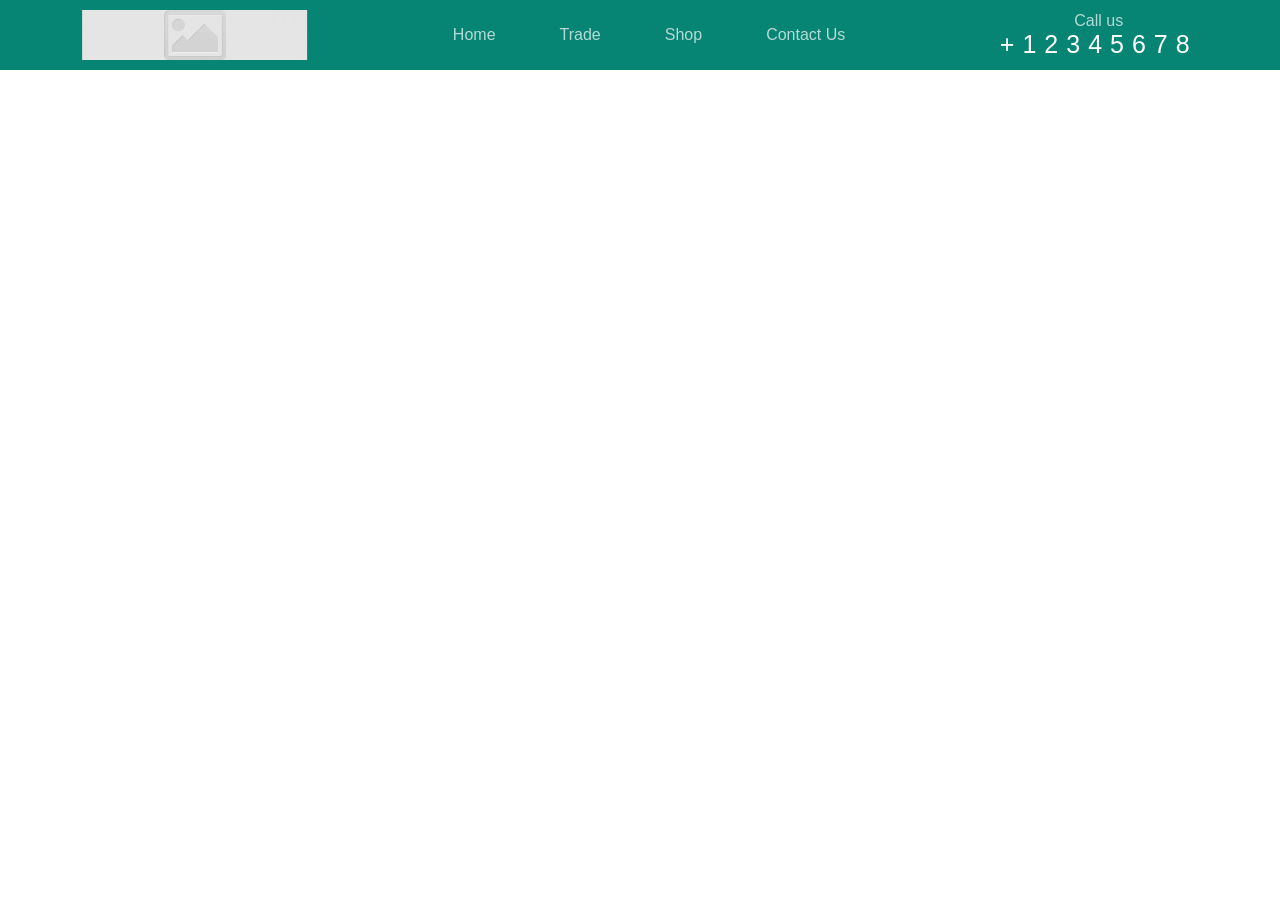
==== page.html @ 85acd27b "first" ====
<!DOCTYPE html>
<html lang="en">

<head>
    <meta charset="UTF-8">
    <meta name="viewport" content="width=device-width, initial-scale=1.0">
    <link rel="stylesheet" href="style.css">
    <title>Document</title>
</head>

<body>
    <nav class="nav">
        <img src="./images/image 9.png" alt="image">
        <ul>
            <li>
                Home
            </li>
            <li>
                Trade
            </li>
            <li>
                Shop
            </li>
            <li>
                Contact Us
            </li>
        </ul>
        <div class="contact">
            <p class="txt">Call us</p>
            <p class="num">+12345678</p>
        </div>
    </nav>
</body>

</html>
---- style.css ----
*{
    box-sizing: border-box;
    padding: 0;
    margin: 0;
    font-family:Arial, Helvetica, sans-serif;
}

.nav{
    background-color: rgb(7, 133, 116);
    display: flex;
    align-items: center;
    justify-content: space-around;
    padding: 10px;
    color: #fff;
}
.nav ul{
    display: flex;
    justify-content: space-around;
    align-items: center;
    gap: 4rem;
    list-style: none;
}
.nav img{
    background-color: transparent;
}

.nav li , .txt{
    opacity: 0.7;
}

.nav .num{
    font-size: 25px;
    letter-spacing: 0.5rem;
}

.nav .contact{
    margin-left: 10px;
    display: flex;
    flex-direction: column;
    align-items: center;
}

.nav .contact .txt{
    text-align: right;
}

.nav li:hover{
    border-radius: 5px;
    border-bottom: 1px solid black;
    transition: ease 0.5s;
    cursor: pointer;
    opacity: 1;
    padding: 7px;
    background-color: #757575;
}
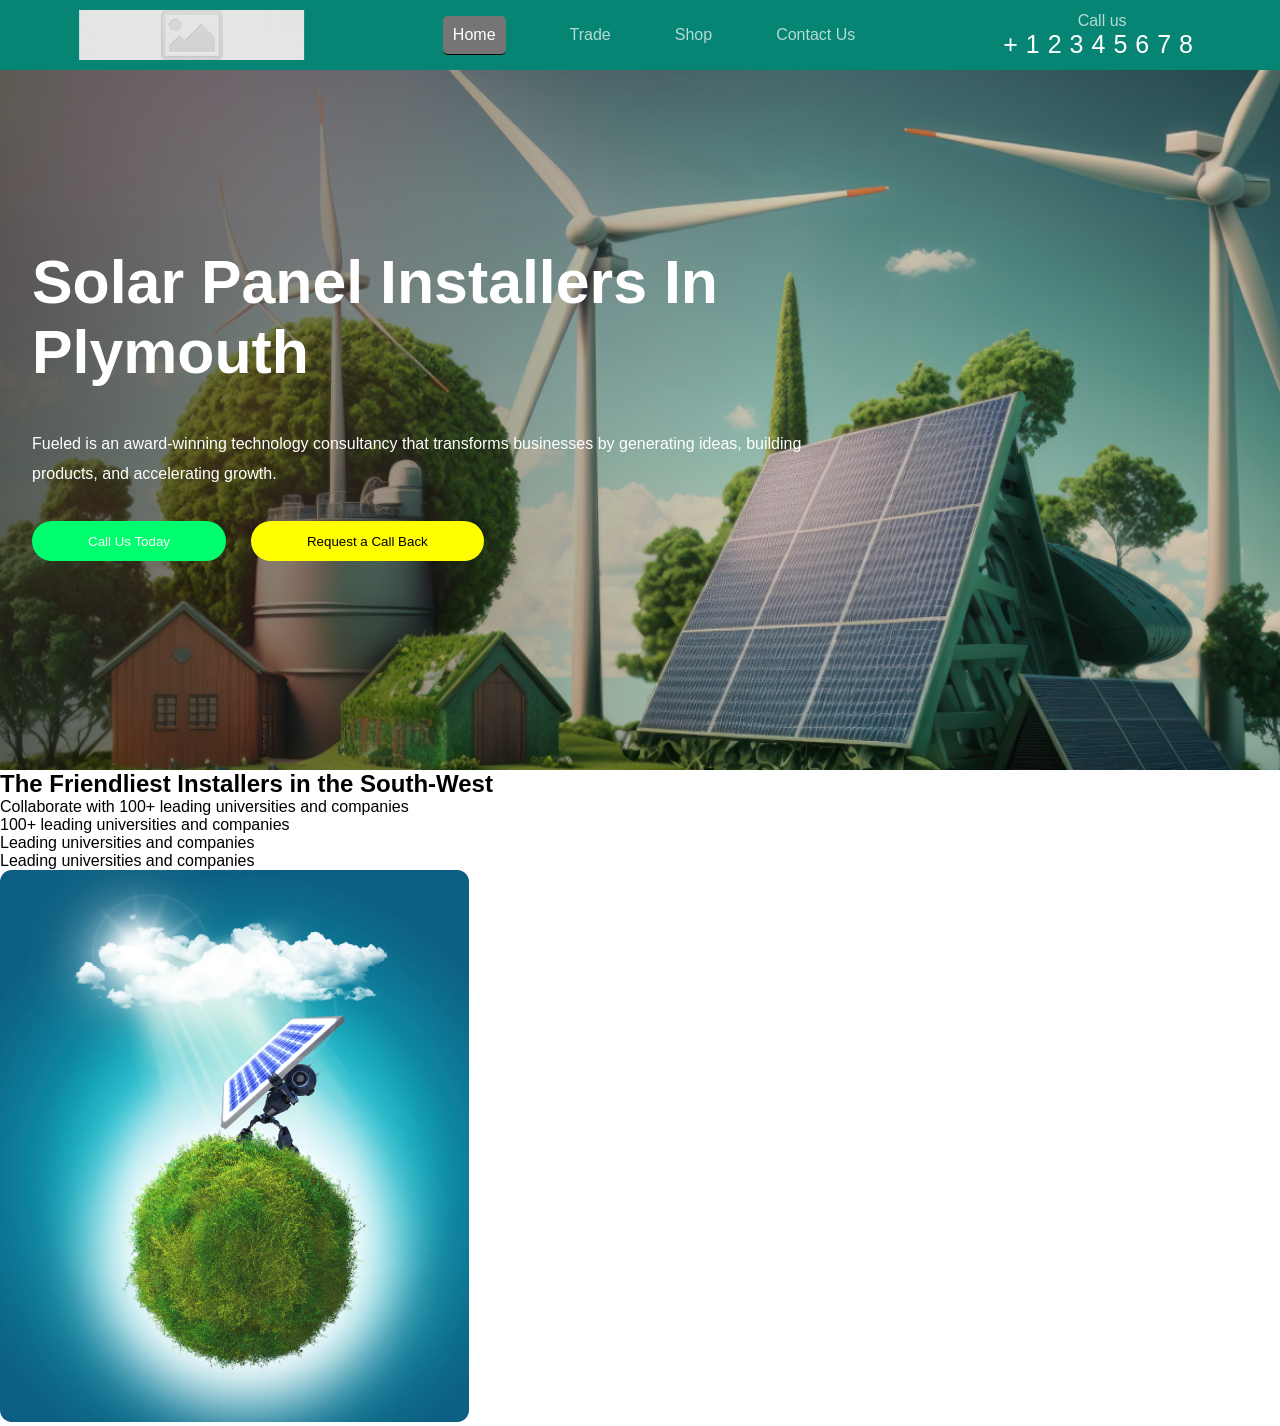
==== commit 79557e42: "hero_section" ====
--- a/page.html
+++ b/page.html
@@ -12,7 +12,7 @@
     <nav class="nav">
         <img src="./images/image 9.png" alt="image">
         <ul>
-            <li>
+            <li class="active">
                 Home
             </li>
             <li>
@@ -30,6 +30,33 @@
             <p class="num">+12345678</p>
         </div>
     </nav>
+    <section class="hero">
+        <div class="content">
+            <h1>Solar Panel Installers In Plymouth</h1>
+            <p>Fueled is an award-winning technology consultancy that transforms businesses by generating ideas,
+                building products, and accelerating growth.</p>
+            <div class="btns">
+                <button class="green">Call Us Today</button>
+                <button class="yellow">Request a Call Back</button>
+            </div>
+        </div>
+    </section>
+    <section class="info">
+        <h2>The Friendliest Installers in the South-West</h2>
+        <div class="info-content">
+            <div class="ads">
+                <ul>
+                    <li>Collaborate with 100+ leading universities and companies</li>
+                    <li>100+ leading universities and companies</li>
+                    <li>Leading universities and companies</li>
+                    <li>Leading universities and companies</li>
+                </ul>
+            </div>
+            <div class="info-image">
+                <img src="./images/Rectangle 30.png" alt="">
+            </div>
+        </div>
+    </section>
 </body>
 
 </html>
--- a/style.css
+++ b/style.css
@@ -1,11 +1,11 @@
-*{
+* {
     box-sizing: border-box;
     padding: 0;
     margin: 0;
-    font-family:Arial, Helvetica, sans-serif;
+    font-family: Arial, Helvetica, sans-serif;
 }
 
-.nav{
+.nav {
     background-color: rgb(7, 133, 116);
     display: flex;
     align-items: center;
@@ -13,43 +13,104 @@
     padding: 10px;
     color: #fff;
 }
-.nav ul{
+
+.nav ul {
     display: flex;
     justify-content: space-around;
     align-items: center;
     gap: 4rem;
     list-style: none;
 }
-.nav img{
+
+.nav img {
     background-color: transparent;
 }
 
-.nav li , .txt{
+.nav li,
+.txt {
     opacity: 0.7;
 }
 
-.nav .num{
+.nav .num {
     font-size: 25px;
     letter-spacing: 0.5rem;
 }
 
-.nav .contact{
+.nav .contact {
     margin-left: 10px;
     display: flex;
     flex-direction: column;
     align-items: center;
 }
 
-.nav .contact .txt{
+.nav .contact .txt {
     text-align: right;
 }
 
-.nav li:hover{
+.nav li:hover {
     border-radius: 5px;
     border-bottom: 1px solid black;
     transition: ease 0.5s;
+    padding: 2px;
     cursor: pointer;
     opacity: 1;
-    padding: 7px;
     background-color: #757575;
+}
+
+.nav .active {
+    border-radius: 5px;
+    border-bottom: 1px solid black;
+    transition: ease 0.5s;
+    padding: 10px;
+    cursor: pointer;
+    opacity: 1;
+    background-color: #757575;
+}
+
+.hero{
+    background: url("./images/solar-panels-meadow\ 1.png") no-repeat center center/cover;
+    height: 700px;
+    color: #fff;
+    display: flex;
+    align-items: center;
+    text-align: left;
+}
+
+.content{
+    width: 900px;
+    padding: 2rem;
+    background-color: rgba(0, 0, 0,0.01);
+}
+
+.content h1{
+    margin-bottom: 10px;
+    font-size: 3.8rem;
+    padding-bottom: 40px;
+}
+.content p{
+    font-size: 1rem;
+    line-height: 30px;
+}
+.content *:not(button){
+    padding-bottom: 2rem;
+}
+
+.content button{
+    border: none;
+    border-radius: 5.6rem;
+    padding: 0.8rem 3.5rem;
+    cursor: pointer;
+}
+
+.btns{
+    display: flex;
+    gap: 25px;
+}
+
+.content .green{
+    background-color: rgb(0, 255, 110);
+    color: #fff;
+}
+.content .yellow{
+    background-color: rgb(255, 255, 0);
 }
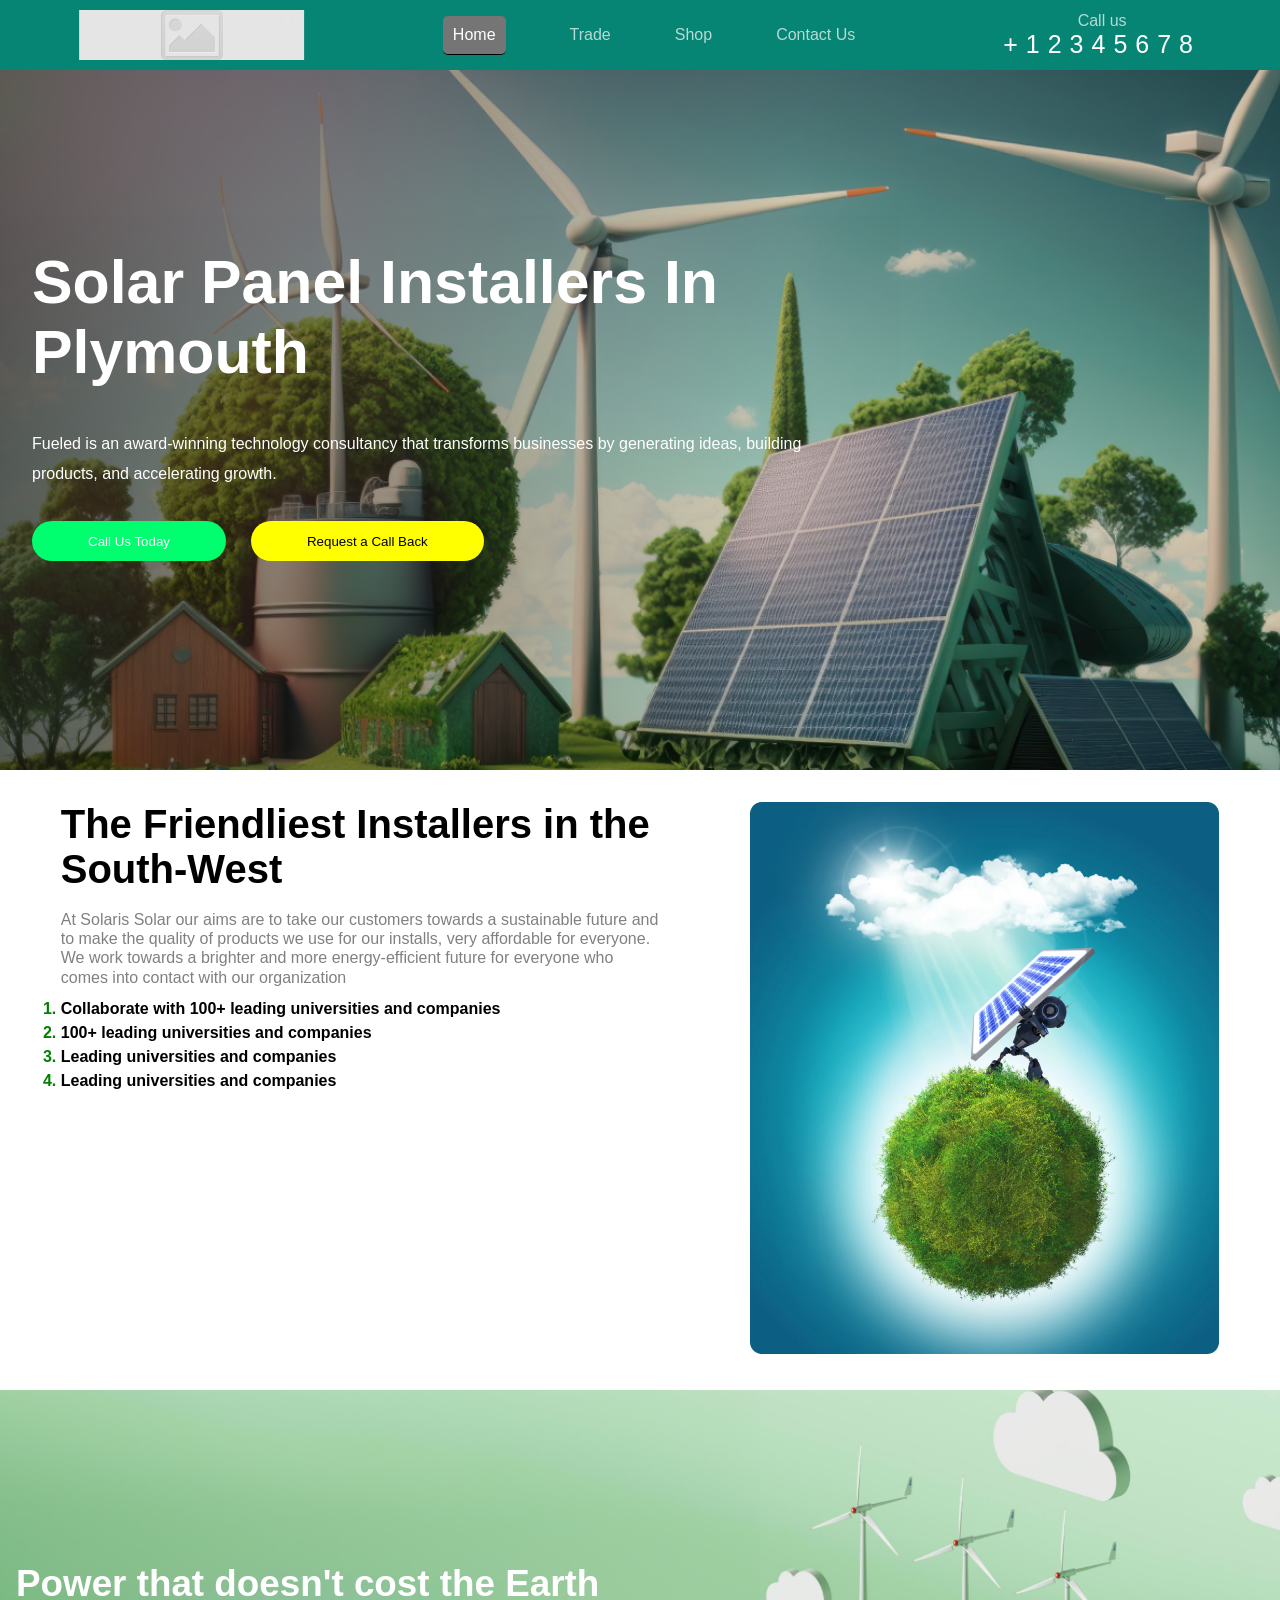
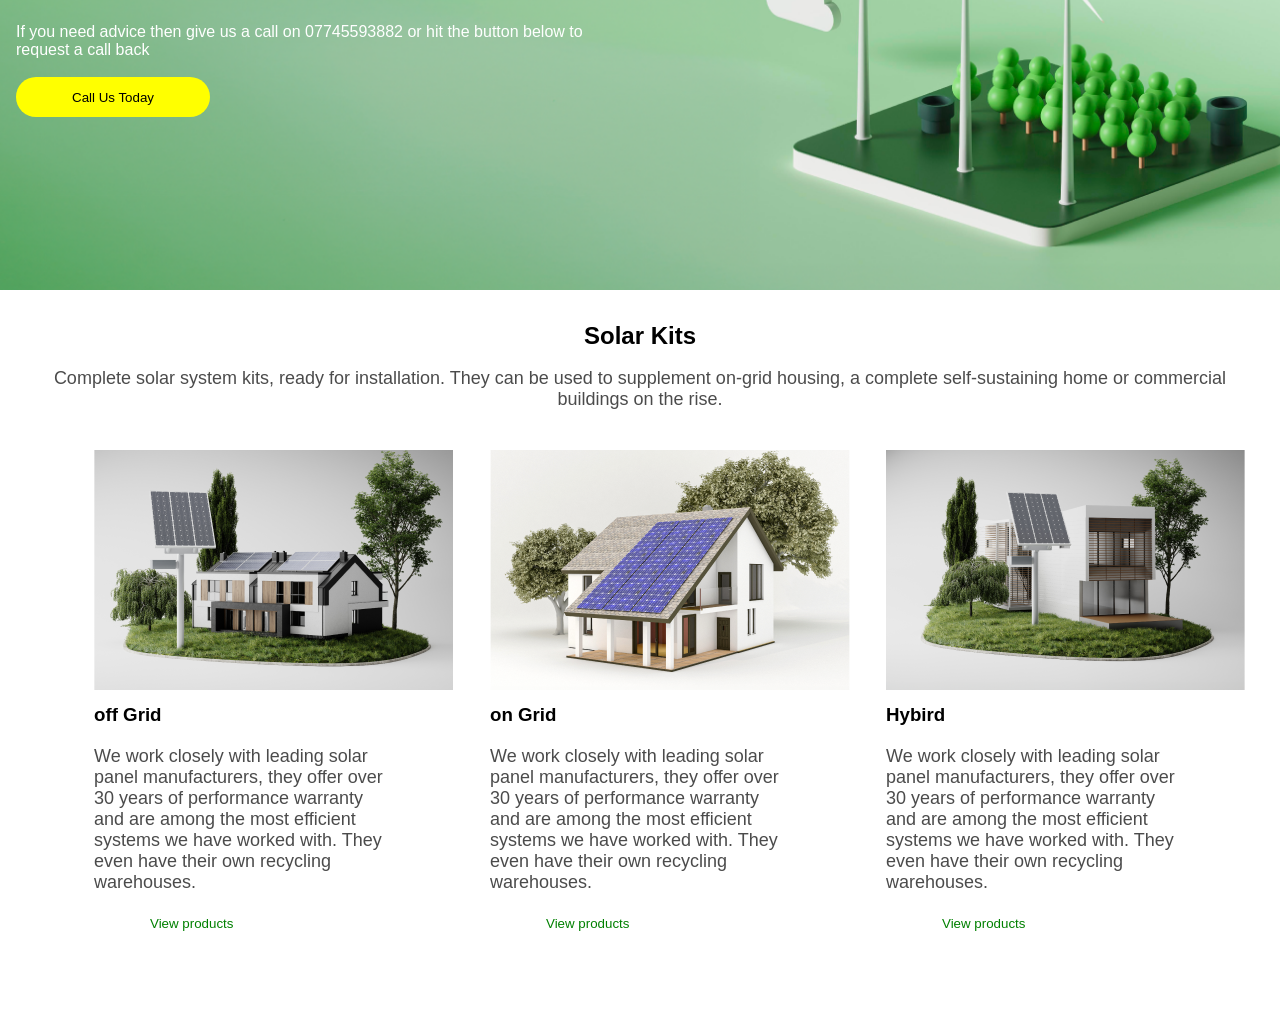
==== commit d27b4507: "grid-section" ====
--- a/page.html
+++ b/page.html
@@ -42,21 +42,64 @@
         </div>
     </section>
     <section class="info">
-        <h2>The Friendliest Installers in the South-West</h2>
         <div class="info-content">
-            <div class="ads">
-                <ul>
-                    <li>Collaborate with 100+ leading universities and companies</li>
-                    <li>100+ leading universities and companies</li>
-                    <li>Leading universities and companies</li>
-                    <li>Leading universities and companies</li>
-                </ul>
+            <div class="right-info">
+                <div class="heading">
+                    <h2>The Friendliest Installers in the South-West</h2>
+                    <br>
+                    <p>At Solaris Solar our aims are to take our customers towards a sustainable future and to make the quality of products we use for our installs, very affordable for everyone. We work towards a brighter and more energy-efficient future for everyone who comes into contact with our organization</p>
+                </div>
+                <div class="ads">
+                    <ol>
+                        <li>Collaborate with 100+ leading universities and companies</li>
+                        <li>100+ leading universities and companies</li>
+                        <li>Leading universities and companies</li>
+                        <li>Leading universities and companies</li>
+                    </ol>
+                </div>
             </div>
             <div class="info-image">
                 <img src="./images/Rectangle 30.png" alt="">
             </div>
         </div>
     </section>
+
+    <section class="turbones">
+        <div class="turbones-contetn">
+            <h1>Power that doesn't cost the Earth</h1>
+            <br>
+            <p>If you need advice then give us a call on 07745593882 or hit the button below to request a call back</p>
+            <br>
+            <button class="yellow">Call Us Today</button>
+        </div>
+    </section>
+    <section class="solar-kit">
+        <div class="kit-heading">
+            <h1>Solar Kits</h1>
+            <br>
+            <p>Complete solar system kits, ready for installation. They can be used to supplement on-grid housing, a complete self-sustaining home or commercial buildings on the rise.</p>
+        </div>
+        <div class="kits">
+            <div class="kit">
+                <img src="./images/solar-panels-meadow 2.png" alt="">
+                <h3>off Grid</h3>
+                <p>We work closely with leading solar panel manufacturers, they offer over 30 years of performance warranty and are among the most efficient systems we have worked with. They even have their own recycling warehouses.</p>
+                <button>View products</button>
+            </div>
+            <div class="kit">
+                <img src="./images/solar-panels-meadow 2 (1).png" alt="">
+                <h3>on Grid</h3>
+                <p>We work closely with leading solar panel manufacturers, they offer over 30 years of performance warranty and are among the most efficient systems we have worked with. They even have their own recycling warehouses.</p>
+                <button>View products</button>
+            </div>
+            <div class="kit">
+                <img src="./images/solar-panels-meadow 2 (2).png" alt="">
+                <h3>Hybird</h3>
+                <p>We work closely with leading solar panel manufacturers, they offer over 30 years of performance warranty and are among the most efficient systems we have worked with. They even have their own recycling warehouses.</p>
+                <button>View products</button>
+            </div>
+        </div>
+    </section>
 </body>
 
 </html>
--- a/style.css
+++ b/style.css
@@ -67,7 +67,7 @@
     background-color: #757575;
 }
 
-.hero{
+.hero {
     background: url("./images/solar-panels-meadow\ 1.png") no-repeat center center/cover;
     height: 700px;
     color: #fff;
@@ -76,41 +76,128 @@
     text-align: left;
 }
 
-.content{
+.content {
     width: 900px;
     padding: 2rem;
-    background-color: rgba(0, 0, 0,0.01);
-}
-
-.content h1{
+    background-color: rgba(0, 0, 0, 0.01);
+}
+
+.content h1 {
     margin-bottom: 10px;
     font-size: 3.8rem;
     padding-bottom: 40px;
 }
-.content p{
+
+.content p {
     font-size: 1rem;
     line-height: 30px;
 }
-.content *:not(button){
+
+.content *:not(button) {
     padding-bottom: 2rem;
 }
 
-.content button{
+button {
     border: none;
     border-radius: 5.6rem;
     padding: 0.8rem 3.5rem;
     cursor: pointer;
 }
 
-.btns{
+.btns {
     display: flex;
     gap: 25px;
 }
 
-.content .green{
+.content .green {
     background-color: rgb(0, 255, 110);
     color: #fff;
 }
-.content .yellow{
+.yellow {
     background-color: rgb(255, 255, 0);
-}+}
+
+.info , .turbones, .solar-kit{
+    padding: 2rem 1rem;
+    max-width: 100%;
+    margin: auto;
+}
+
+.info .info-content {
+    display: flex;
+    justify-content: space-around;
+}
+
+.right-info {
+    width: 600px;
+}
+
+.info h2 {
+    font-size: 40px
+}
+
+.heading {
+    padding-bottom: 10px;
+}
+
+.heading p {
+    color: grey;
+    line-height: 1.2rem;
+}
+
+ol li::marker {
+    color: green;
+}
+
+ol li {
+    font-weight: bold;
+    line-height: 1.5rem;
+}
+.turbones{
+    background: url("./images/8116\ 1.png") no-repeat center center/cover;
+    width: 100%;
+    height: 500px;
+    display: flex;
+    align-items: center;
+    color: #fff;
+}
+
+.turbones-contetn{
+    width: 600px;
+}
+
+.turbones-contetn h1{
+    font-size: 2.3rem;
+}
+
+
+.kit-heading{
+    text-align: center;
+}
+
+.kit-heading p,
+.kit p{
+    opacity: 0.7;
+    font-size: 18px;
+}
+
+.kits{
+    display: flex;
+    justify-content: space-around;
+    align-items: center;
+    padding: 30px;
+}
+
+.kit{
+    width: 300px;
+    padding: 10px 0;
+}
+
+.kit h3, .kit p{
+    padding: 10px 0;
+}
+
+.kit button{
+    background-color: transparent;
+    color: green;
+}
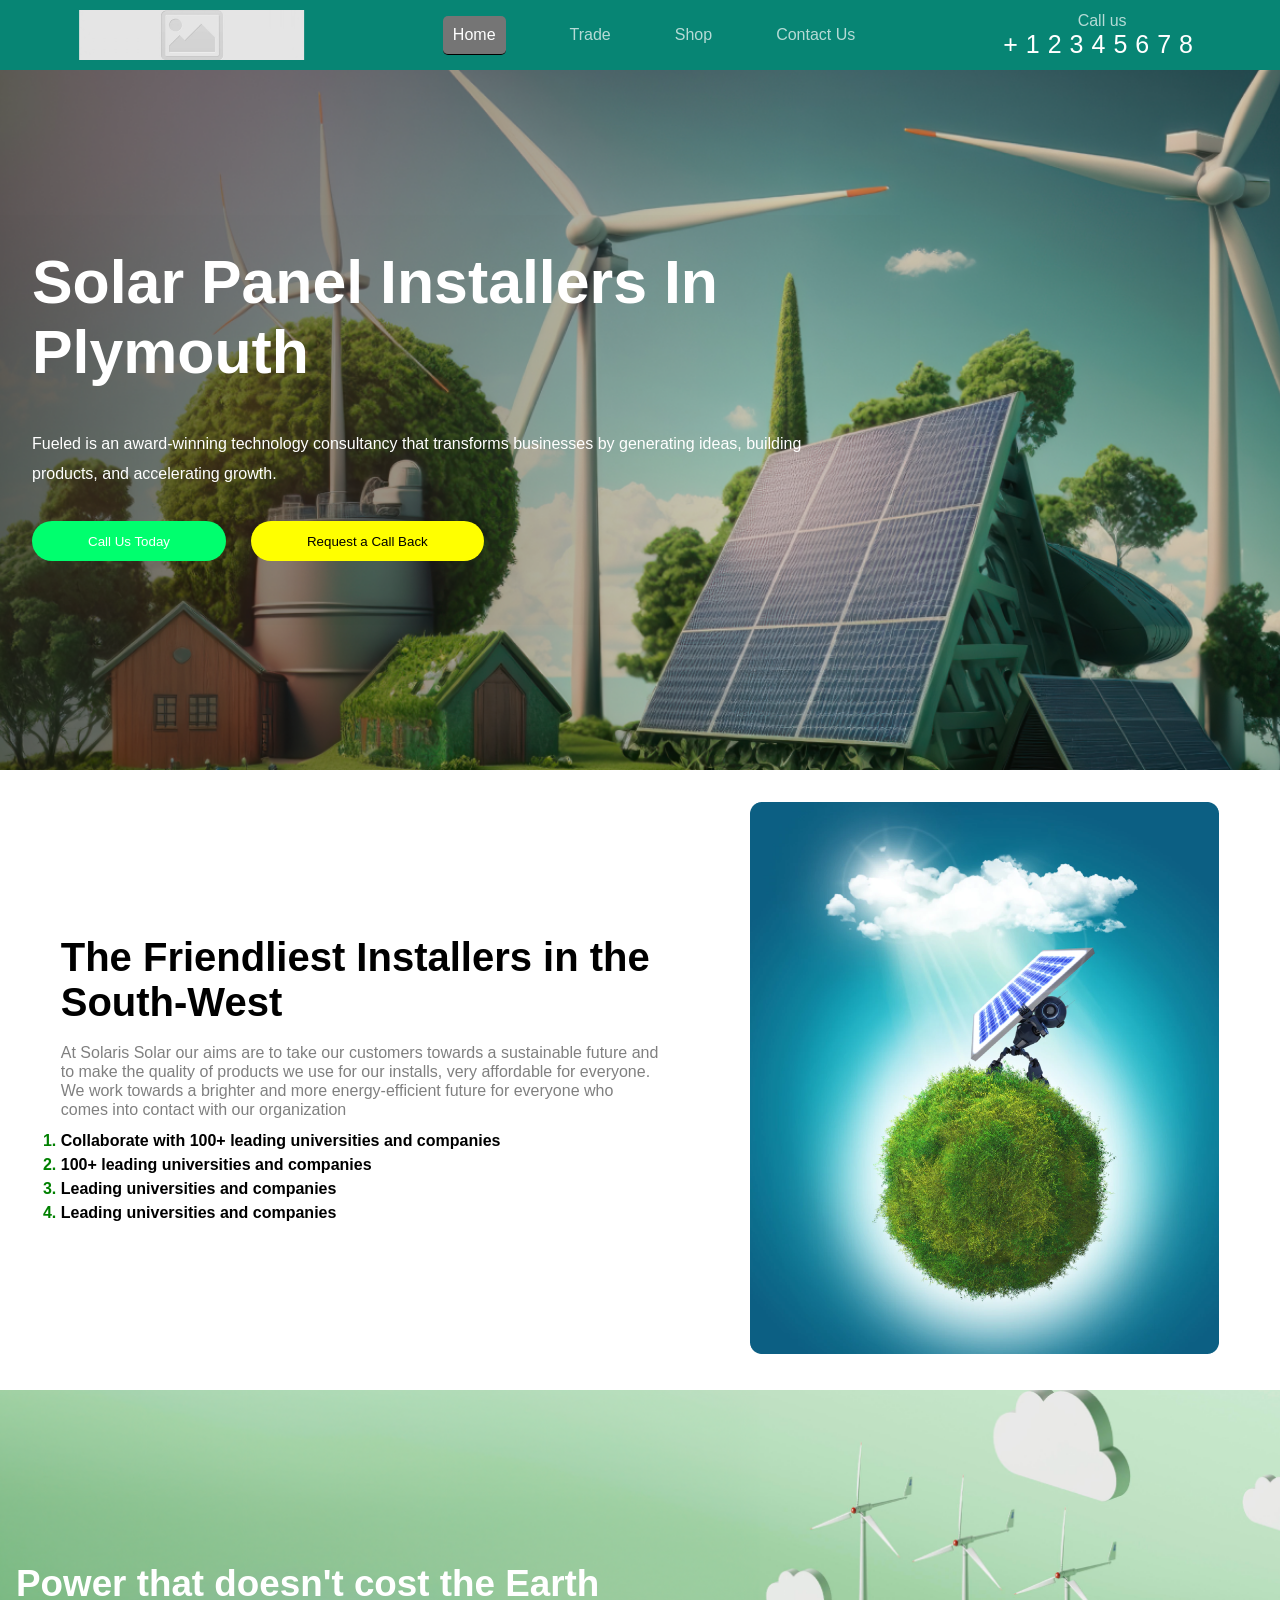
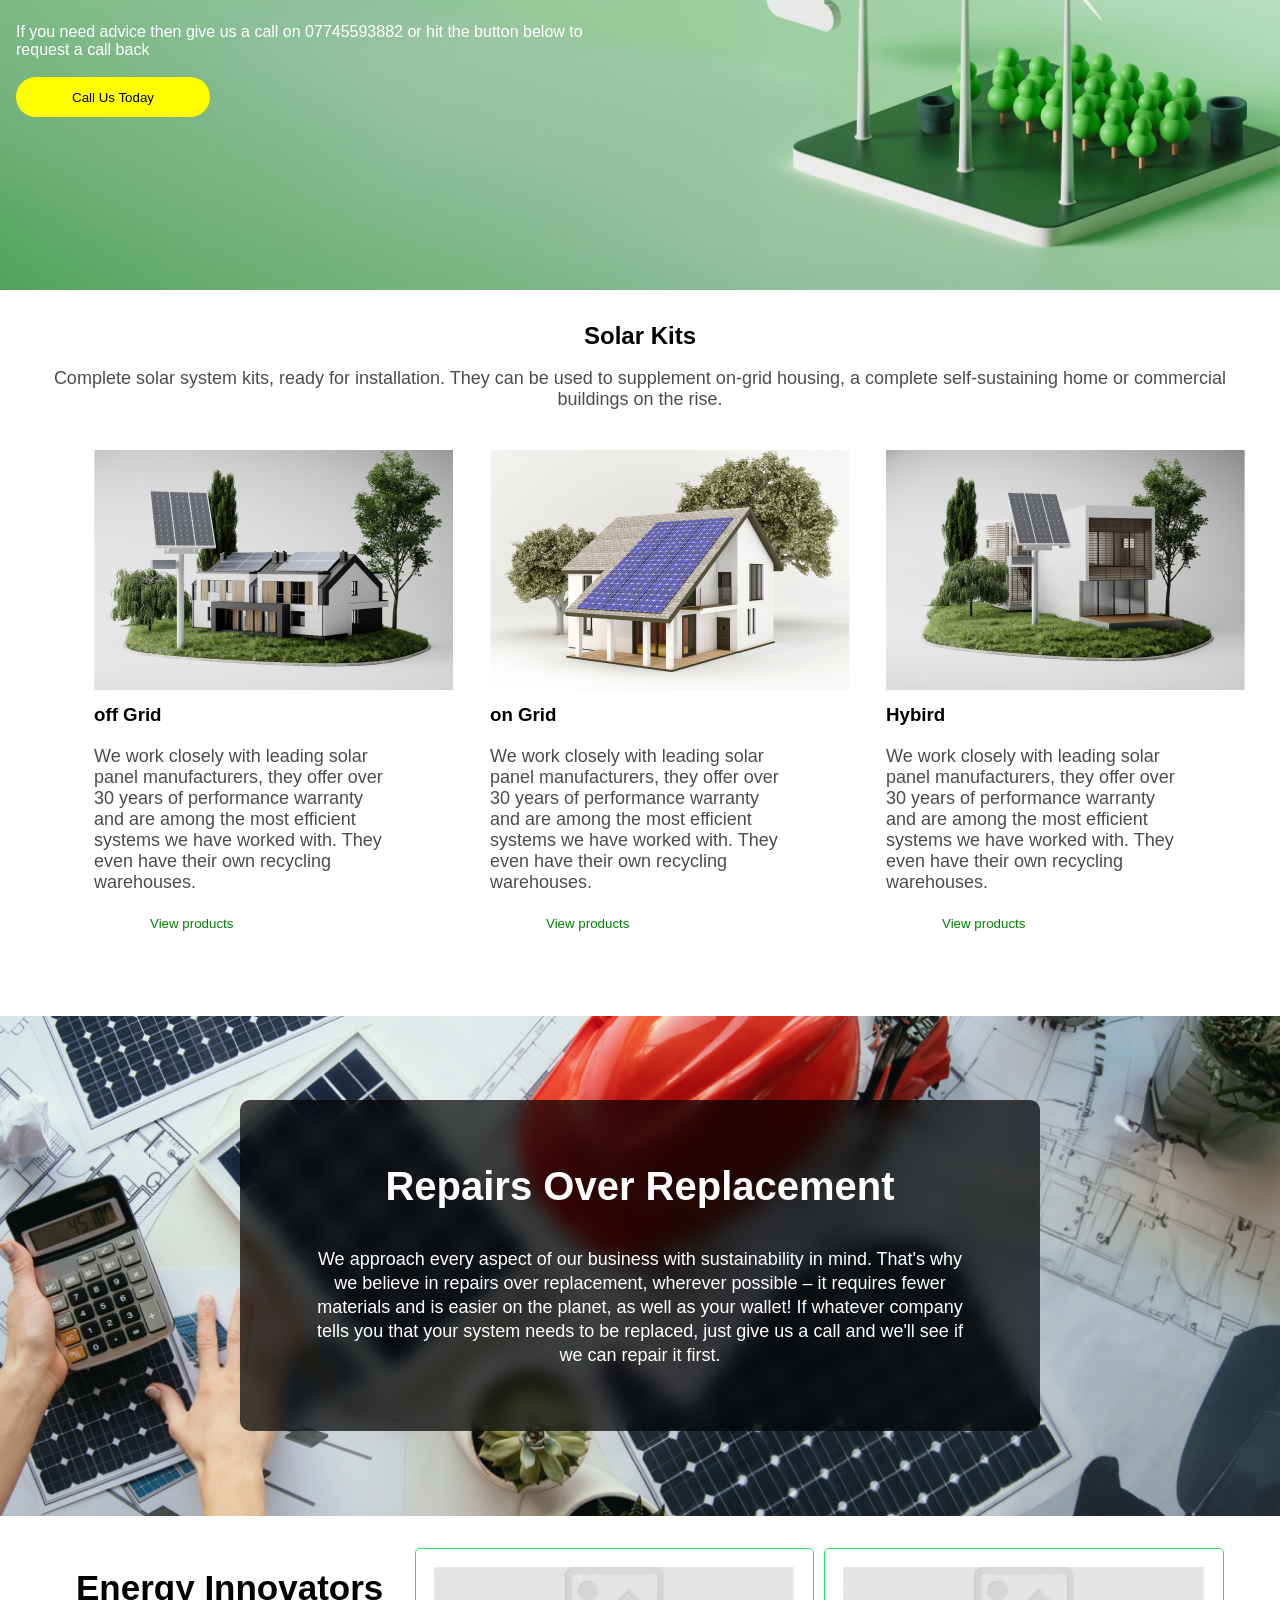
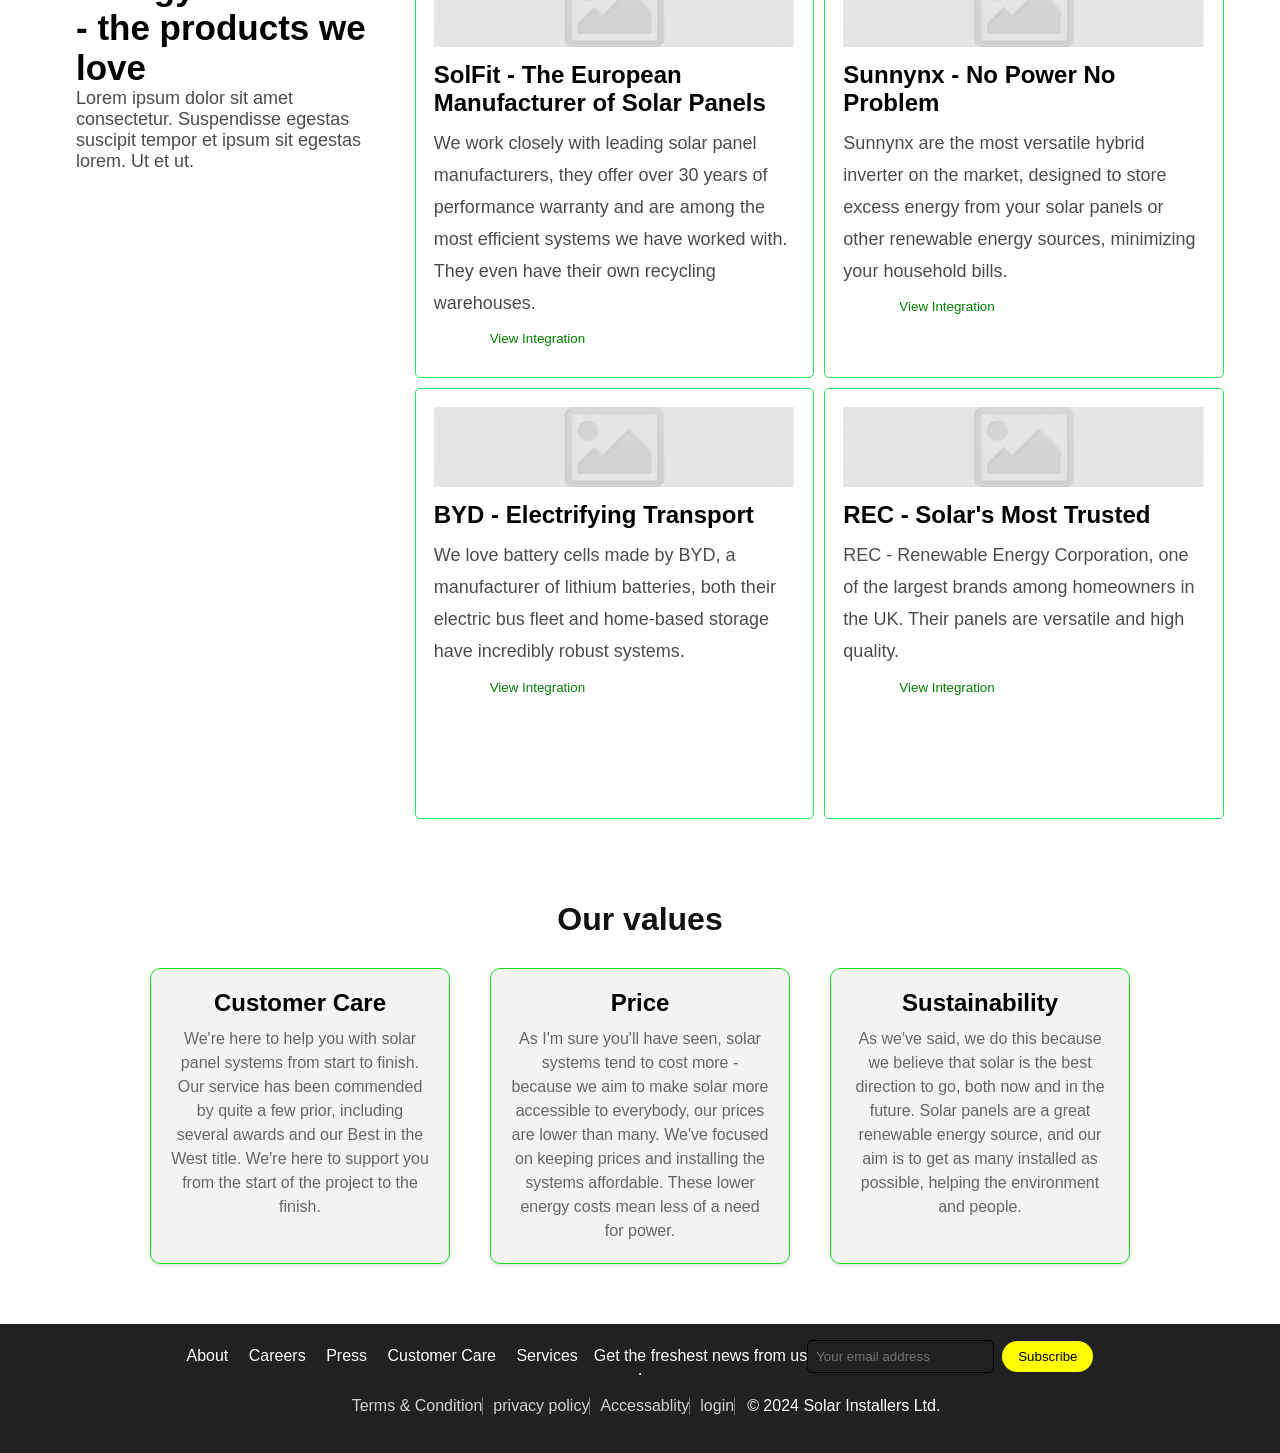
==== commit 54d92488: "last" ====
--- a/page.html
+++ b/page.html
@@ -47,7 +47,10 @@
                 <div class="heading">
                     <h2>The Friendliest Installers in the South-West</h2>
                     <br>
-                    <p>At Solaris Solar our aims are to take our customers towards a sustainable future and to make the quality of products we use for our installs, very affordable for everyone. We work towards a brighter and more energy-efficient future for everyone who comes into contact with our organization</p>
+                    <p>At Solaris Solar our aims are to take our customers towards a sustainable future and to make the
+                        quality of products we use for our installs, very affordable for everyone. We work towards a
+                        brighter and more energy-efficient future for everyone who comes into contact with our
+                        organization</p>
                 </div>
                 <div class="ads">
                     <ol>
@@ -59,7 +62,7 @@
                 </div>
             </div>
             <div class="info-image">
-                <img src="./images/Rectangle 30.png" alt="">
+                <img src="./images/Rectangle 30.png" alt="img">
             </div>
         </div>
     </section>
@@ -77,29 +80,155 @@
         <div class="kit-heading">
             <h1>Solar Kits</h1>
             <br>
-            <p>Complete solar system kits, ready for installation. They can be used to supplement on-grid housing, a complete self-sustaining home or commercial buildings on the rise.</p>
+            <p>Complete solar system kits, ready for installation. They can be used to supplement on-grid housing, a
+                complete self-sustaining home or commercial buildings on the rise.</p>
         </div>
         <div class="kits">
             <div class="kit">
-                <img src="./images/solar-panels-meadow 2.png" alt="">
+                <img src="./images/solar-panels-meadow 2.png" alt="img">
                 <h3>off Grid</h3>
-                <p>We work closely with leading solar panel manufacturers, they offer over 30 years of performance warranty and are among the most efficient systems we have worked with. They even have their own recycling warehouses.</p>
+                <p>We work closely with leading solar panel manufacturers, they offer over 30 years of performance
+                    warranty and are among the most efficient systems we have worked with. They even have their own
+                    recycling warehouses.</p>
                 <button>View products</button>
             </div>
             <div class="kit">
-                <img src="./images/solar-panels-meadow 2 (1).png" alt="">
+                <img src="./images/solar-panels-meadow 2 (1).png" alt="img">
                 <h3>on Grid</h3>
-                <p>We work closely with leading solar panel manufacturers, they offer over 30 years of performance warranty and are among the most efficient systems we have worked with. They even have their own recycling warehouses.</p>
+                <p>We work closely with leading solar panel manufacturers, they offer over 30 years of performance
+                    warranty and are among the most efficient systems we have worked with. They even have their own
+                    recycling warehouses.</p>
                 <button>View products</button>
             </div>
             <div class="kit">
-                <img src="./images/solar-panels-meadow 2 (2).png" alt="">
+                <img src="./images/solar-panels-meadow 2 (2).png" alt="img">
                 <h3>Hybird</h3>
-                <p>We work closely with leading solar panel manufacturers, they offer over 30 years of performance warranty and are among the most efficient systems we have worked with. They even have their own recycling warehouses.</p>
+                <p>We work closely with leading solar panel manufacturers, they offer over 30 years of performance
+                    warranty and are among the most efficient systems we have worked with. They even have their own
+                    recycling warehouses.</p>
                 <button>View products</button>
             </div>
         </div>
     </section>
+
+    <section class="repair">
+        <div class="repair-content">
+            <h1>Repairs Over Replacement</h1>
+            <br>
+            <p>
+                We approach every aspect of our business with sustainability in mind. That's why we believe in repairs
+                over replacement, wherever possible – it requires fewer materials and is easier on the planet, as well
+                as your wallet! If whatever company tells you that your system needs to be replaced, just give us a call
+                and we'll see if we can repair it first.
+            </p>
+        </div>
+    </section>
+
+    <section class="product-sec">
+        <div class="product-heading">
+            <h1>
+                Energy Innovators - the products we love
+            </h1>
+            <p>
+                Lorem ipsum dolor sit amet consectetur. Suspendisse egestas suscipit tempor et ipsum sit egestas lorem.
+                Ut et ut.
+            </p>
+        </div>
+        <div class="products">
+            <div class="product">
+                <img src="./images/image 9.png" alt="img">
+                <h2>SolFit - The European Manufacturer of Solar Panels</h2>
+                <p>We work closely with leading solar panel manufacturers, they offer over 30 years of performance
+                    warranty and are among the most efficient systems we have worked with. They even have their own
+                    recycling warehouses.</p>
+                <button>View Integration</button>
+            </div>
+            <div class="product">
+                <img src="./images/image 9.png" alt="img">
+                <h2>Sunnynx - No Power No Problem</h2>
+                <p>Sunnynx are the most versatile hybrid inverter on the market, designed to store excess energy from
+                    your solar panels or other renewable energy sources, minimizing your household bills.</p>
+                <button>View Integration</button>
+            </div>
+            <div class="product">
+                <img src="./images/image 9.png" alt="img">
+                <h2>BYD - Electrifying Transport</h2>
+                <p>We love battery cells made by BYD, a manufacturer of lithium batteries, both their electric bus fleet
+                    and home-based storage have incredibly robust systems.</p>
+                <button>View Integration</button>
+            </div>
+            <div class="product">
+                <img src="./images/image 9.png" alt="img">
+                <h2>REC - Solar's Most Trusted</h2>
+                <p>REC - Renewable Energy Corporation, one of the largest brands among homeowners in the UK. Their
+                    panels are versatile and high quality.</p>
+                <button>View Integration</button>
+            </div>
+        </div>
+    </section>
+
+    <section class="values-section">
+        <h2>Our values</h2>
+        <div class="values-container">
+            <div class="value-card">
+                <h3>Customer Care</h3>
+                <p>We're here to help you with solar panel systems from start to finish. Our service has been commended
+                    by quite a few prior, including several awards and our Best in the West title. We're here to support
+                    you from the start of the project to the finish.</p>
+            </div>
+            <div class="value-card">
+                <h3>Price</h3>
+                <p>As I'm sure you'll have seen, solar systems tend to cost more - because we aim to make solar more
+                    accessible to everybody, our prices are lower than many. We've focused on keeping prices and
+                    installing the systems affordable. These lower energy costs mean less of a need for power.</p>
+            </div>
+            <div class="value-card">
+                <h3>Sustainability</h3>
+                <p>As we've said, we do this because we believe that solar is the best direction to go, both now and in
+                    the future. Solar panels are a great renewable energy source, and our aim is to get as many
+                    installed as possible, helping the environment and people.</p>
+            </div>
+        </div>
+    </section>
+    <footer>
+        <div class="footer-container">
+            <div class="upper">
+                <div class="footer-links">
+                    <a href="#">About</a>
+                    <a href="#">Careers</a>
+                    <a href="#">Press</a>
+                    <a href="#">Customer Care</a>
+                    <a href="#">Services</a>
+                </div>
+                <div class="newsletter">
+                    <span>Get the freshest news from us</span>
+                    <input type="email" placeholder="Your email address">
+                    <button>Subscribe</button>
+                </div>
+            </div>
+            <hr>
+            <div class="bottom">
+                <div class="terms">
+                    <p>
+                        Terms & Condition 
+                    </p>
+    
+                    <p>
+                        privacy policy
+                    </p>
+                    <p>
+                        Accessablity
+                    </p>
+                    <p>
+                        login
+                    </p>
+                </div>
+                <div>
+                    <p>© 2024 Solar Installers Ltd.</p>
+                </div>
+            </div>
+        </div>
+    </footer>
 </body>
 
 </html>
--- a/style.css
+++ b/style.css
@@ -113,11 +113,15 @@
     background-color: rgb(0, 255, 110);
     color: #fff;
 }
+
 .yellow {
     background-color: rgb(255, 255, 0);
 }
 
-.info , .turbones, .solar-kit{
+.info,
+.turbones,
+.solar-kit,
+.product-sec {
     padding: 2rem 1rem;
     max-width: 100%;
     margin: auto;
@@ -130,6 +134,9 @@
 
 .right-info {
     width: 600px;
+    display: flex;
+    flex-direction: column;
+    justify-content: center;
 }
 
 .info h2 {
@@ -153,7 +160,8 @@
     font-weight: bold;
     line-height: 1.5rem;
 }
-.turbones{
+
+.turbones {
     background: url("./images/8116\ 1.png") no-repeat center center/cover;
     width: 100%;
     height: 500px;
@@ -162,42 +170,220 @@
     color: #fff;
 }
 
-.turbones-contetn{
+.turbones-contetn {
     width: 600px;
 }
 
-.turbones-contetn h1{
+.turbones-contetn h1 {
     font-size: 2.3rem;
 }
 
 
-.kit-heading{
+.kit-heading {
     text-align: center;
 }
 
 .kit-heading p,
-.kit p{
+.kit p,
+.product-sec p {
     opacity: 0.7;
     font-size: 18px;
 }
 
-.kits{
+.kits {
     display: flex;
     justify-content: space-around;
     align-items: center;
     padding: 30px;
 }
 
-.kit{
+.kit {
     width: 300px;
     padding: 10px 0;
 }
 
-.kit h3, .kit p{
+.kit h3,
+.kit p {
     padding: 10px 0;
 }
 
-.kit button{
+.kit button,
+.product-sec button {
     background-color: transparent;
     color: green;
 }
+
+.repair {
+    background: url("./images/8116\ 1\ \(1\).png") no-repeat center center/cover;
+    height: 500px;
+    display: flex;
+    align-items: center;
+    justify-content: center;
+    text-align: center;
+}
+
+.repair-content {
+    background-color: rgba(0, 0, 0, 0.7);
+    backdrop-filter: blur(10px);
+    color: #fff;
+    border-radius: 10px;
+    width: 800px;
+    padding: 4rem;
+}
+
+.repair-content h1 {
+    font-size: 40px;
+    padding-bottom: 20px;
+}
+
+.repair-content p {
+    font-size: 18px;
+    line-height: 1.5rem;
+}
+
+.product-sec {
+    display: flex;
+    max-width: 1200px;
+}
+
+.product-heading {
+    width: 500px;
+    padding: 20px;
+}
+
+.product-heading h1 {
+    font-size: 35px;
+}
+
+.product img{
+    width: 100%;
+}
+
+.product {
+    padding: 18px;
+    width: fit-content;
+    border: 1px solid rgb(38, 232, 99);
+    border-radius: 5px;
+}
+
+.products {
+    display: grid;
+    grid-template-columns: repeat(2, 1fr);
+    grid-template-rows: repeat(2, 1fr);
+    width: 100%;
+    grid-gap: 10px;
+}
+
+.product h2{
+    padding: 10px 0;
+}
+.product p{
+    line-height: 2rem;
+}
+
+.values-section {
+    padding: 50px 20px;
+    background-color: #fff;
+    text-align: center;
+}
+
+.values-section h2 {
+    font-size: 2em;
+    margin-bottom: 20px;
+    color: #111;
+}
+
+.values-container {
+    display: flex;
+    flex-wrap: wrap;
+    justify-content: center;
+    gap: 20px;
+}
+
+.value-card {
+    border: 1px solid rgb(22, 221, 22);
+    background-color: #f4f4f4;
+    padding: 20px;
+    border-radius: 10px;
+    box-shadow: 0 2px 4px rgba(0, 0, 0, 0.1);
+    max-width: 300px;
+    flex: 1;
+    margin: 10px;
+}
+
+
+.value-card h3 {
+    font-size: 1.5em;
+    margin-bottom: 10px;
+}
+
+.value-card p {
+    font-size: 1em;
+    line-height: 1.5;
+    color: #666;
+}
+
+footer {
+    background: #212121;
+    color: #fff;
+    padding: 1rem 0;
+}
+
+.footer-container {
+    display: flex;
+    justify-content: space-between;
+    flex-direction: column;
+    align-items: center;
+    max-width: 1200px;
+    margin: auto;
+    padding: 0 1rem;
+}
+
+.footer-links a {
+    color: #fff;
+    margin-right: 1rem;
+    text-decoration: none;
+}
+
+.newsletter {
+    display: flex;
+    align-items: center;
+}
+
+.newsletter input {
+    padding: 0.5rem;
+    margin-right: 0.5rem;
+    background-color: transparent;
+    border: 1px solid;
+    border-radius:5px;
+}
+
+.newsletter button {
+    padding: 0.5rem 1rem;
+    border: none;
+    cursor: pointer;
+    background-color: yellow;
+}
+
+footer .terms p{
+    opacity: 0.8;
+    border-right: 1px solid grey;
+}
+.upper{
+    display: flex;
+    align-items: center;
+    justify-content: space-around;
+}
+.bottom{
+    padding: 10px;
+    display: flex;
+    align-items: center;
+    justify-content: space-evenly;
+}
+
+footer .bottom .terms{
+    display: flex;
+    padding: 12px;
+    justify-content: space-between;
+    gap: 10px;
+}
